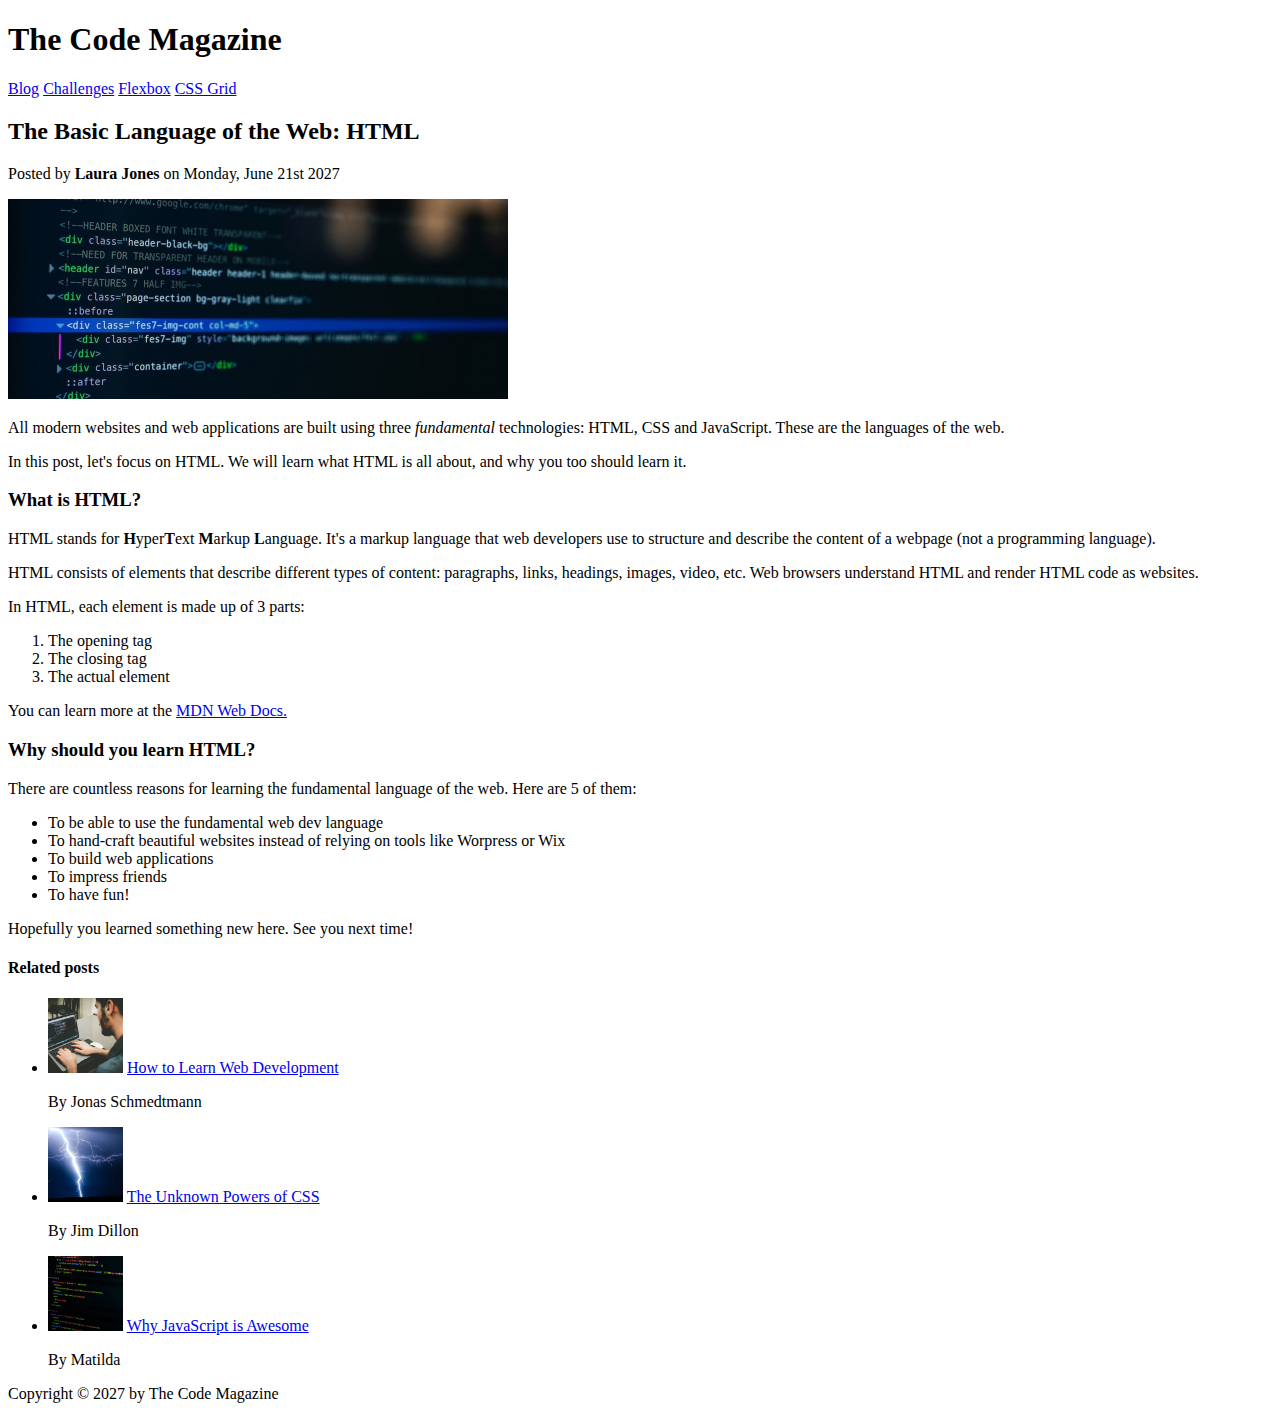
==== 03-css-fundamentals/index.html @ 5bffb774 "03-css-fundamentals: copy of 02-html-fundamentals" ====
<!DOCTYPE html>
<html lang="en">
  <head>
    <meta charset="UTF-8" />
    <title>The Basic Language of the Web: HTML</title>
  </head>
  <body>
    <!-- <h1>The Basic Language of the Web: HTML</h1>
    <h2>The Basic Language of the Web: HTML</h2>
    <h3>The Basic Language of the Web: HTML</h3>
    <h4>The Basic Language of the Web: HTML</h4>
    <h5>The Basic Language of the Web: HTML</h5>
    <h6>The Basic Language of the Web: HTML</h6> -->
    <header>
      <h1>The Code Magazine</h1>
      <nav>
        <a href="./blog.html">Blog</a>
        <a href="#">Challenges</a>
        <a href="#">Flexbox</a>
        <a href="#">CSS Grid</a>
      </nav>
    </header>
    <article>
      <header>
        <h2>The Basic Language of the Web: HTML</h2>
        <p>Posted by <strong>Laura Jones</strong> on Monday, June 21st 2027</p>
        <img
          src="./images/post-img.jpg"
          atl="HTML code on a screen"
          width="500"
          height="200"
        />
      </header>
      <p>
        All modern websites and web applications are built using three
        <em>fundamental</em>
        technologies: HTML, CSS and JavaScript. These are the languages of the
        web.
      </p>
      <p>
        In this post, let's focus on HTML. We will learn what HTML is all about,
        and why you too should learn it.
      </p>

      <h3>What is HTML?</h3>
      <p>
        HTML stands for <strong>H</strong>yper<strong>T</strong>ext
        <strong>M</strong>arkup <strong>L</strong>anguage. It's a markup
        language that web developers use to structure and describe the content
        of a webpage (not a programming language).
      </p>
      <p>
        HTML consists of elements that describe different types of content:
        paragraphs, links, headings, images, video, etc. Web browsers understand
        HTML and render HTML code as websites.
      </p>

      <p>In HTML, each element is made up of 3 parts:</p>
      <ol>
        <li>The opening tag</li>
        <li>The closing tag</li>
        <li>The actual element</li>
      </ol>
      <!-- HyperLink in the same tap -->
      <!-- <p>
      You can learn more at the
      <a href="https://developer.mozilla.org/en-US/docs/Web/HTML"
        >MDN Web Docs.</a
      >
    </p> -->
      <!-- HyperLink in a new tap -->
      <p>
        You can learn more at the
        <a
          href="https://developer.mozilla.org/en-US/docs/Web/HTML"
          target="_blank"
          >MDN Web Docs.</a
        >
      </p>

      <h3>Why should you learn HTML?</h3>
      <p>
        There are countless reasons for learning the fundamental language of the
        web. Here are 5 of them:
      </p>
      <ul>
        <li>To be able to use the fundamental web dev language</li>
        <li>
          To hand-craft beautiful websites instead of relying on tools like
          Worpress or Wix
        </li>
        <li>To build web applications</li>
        <li>To impress friends</li>
        <li>To have fun!</li>
      </ul>
      <p>Hopefully you learned something new here. See you next time!</p>
    </article>
    <aside>
      <h4>Related posts</h4>
      <p></p>
      <ul>
        <li>
          <img
            alt="Person programming"
            src="./images/related-1.jpg"
            width="75"
          />
          <a href="#"> How to Learn Web Development</a>
        </li>
        <p>By Jonas Schmedtmann</p>
        <li>
          <img alt="Lightning" src="./images/related-2.jpg" width="75" />
          <a href="#">The Unknown Powers of CSS</a>
        </li>
        <p>By Jim Dillon</p>
        <li>
          <img
            alt="JavaScript code on a screen"
            src="./images/related-3.jpg"
            width="75"
          />
          <a href="#">Why JavaScript is Awesome</a>
        </li>
        <p>By Matilda</p>
      </ul>
    </aside>
    <footer>Copyright &copy; 2027 by The Code Magazine</footer>
  </body>
</html>
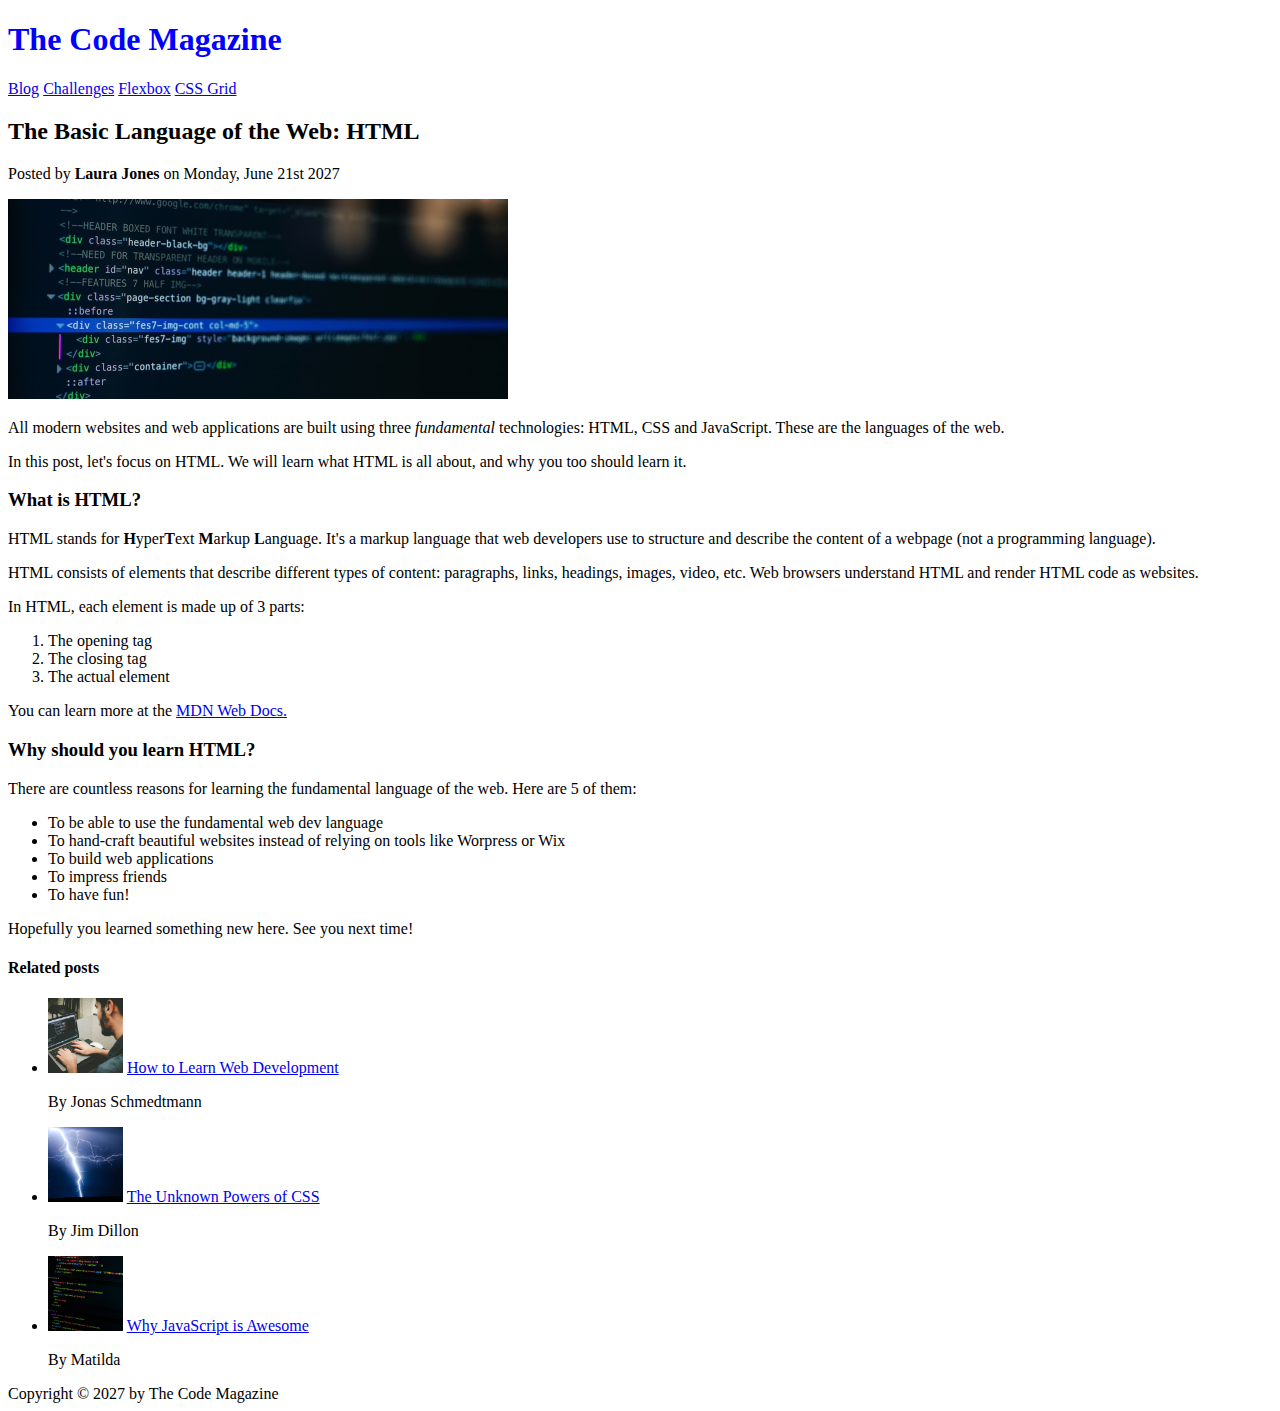
==== commit 105ab3bb: "03-css-fundamentals: inline css" ====
--- a/03-css-fundamentals/index.html
+++ b/03-css-fundamentals/index.html
@@ -12,7 +12,7 @@
     <h5>The Basic Language of the Web: HTML</h5>
     <h6>The Basic Language of the Web: HTML</h6> -->
     <header>
-      <h1>The Code Magazine</h1>
+      <h1 style="color: blue">The Code Magazine</h1>
       <nav>
         <a href="./blog.html">Blog</a>
         <a href="#">Challenges</a>
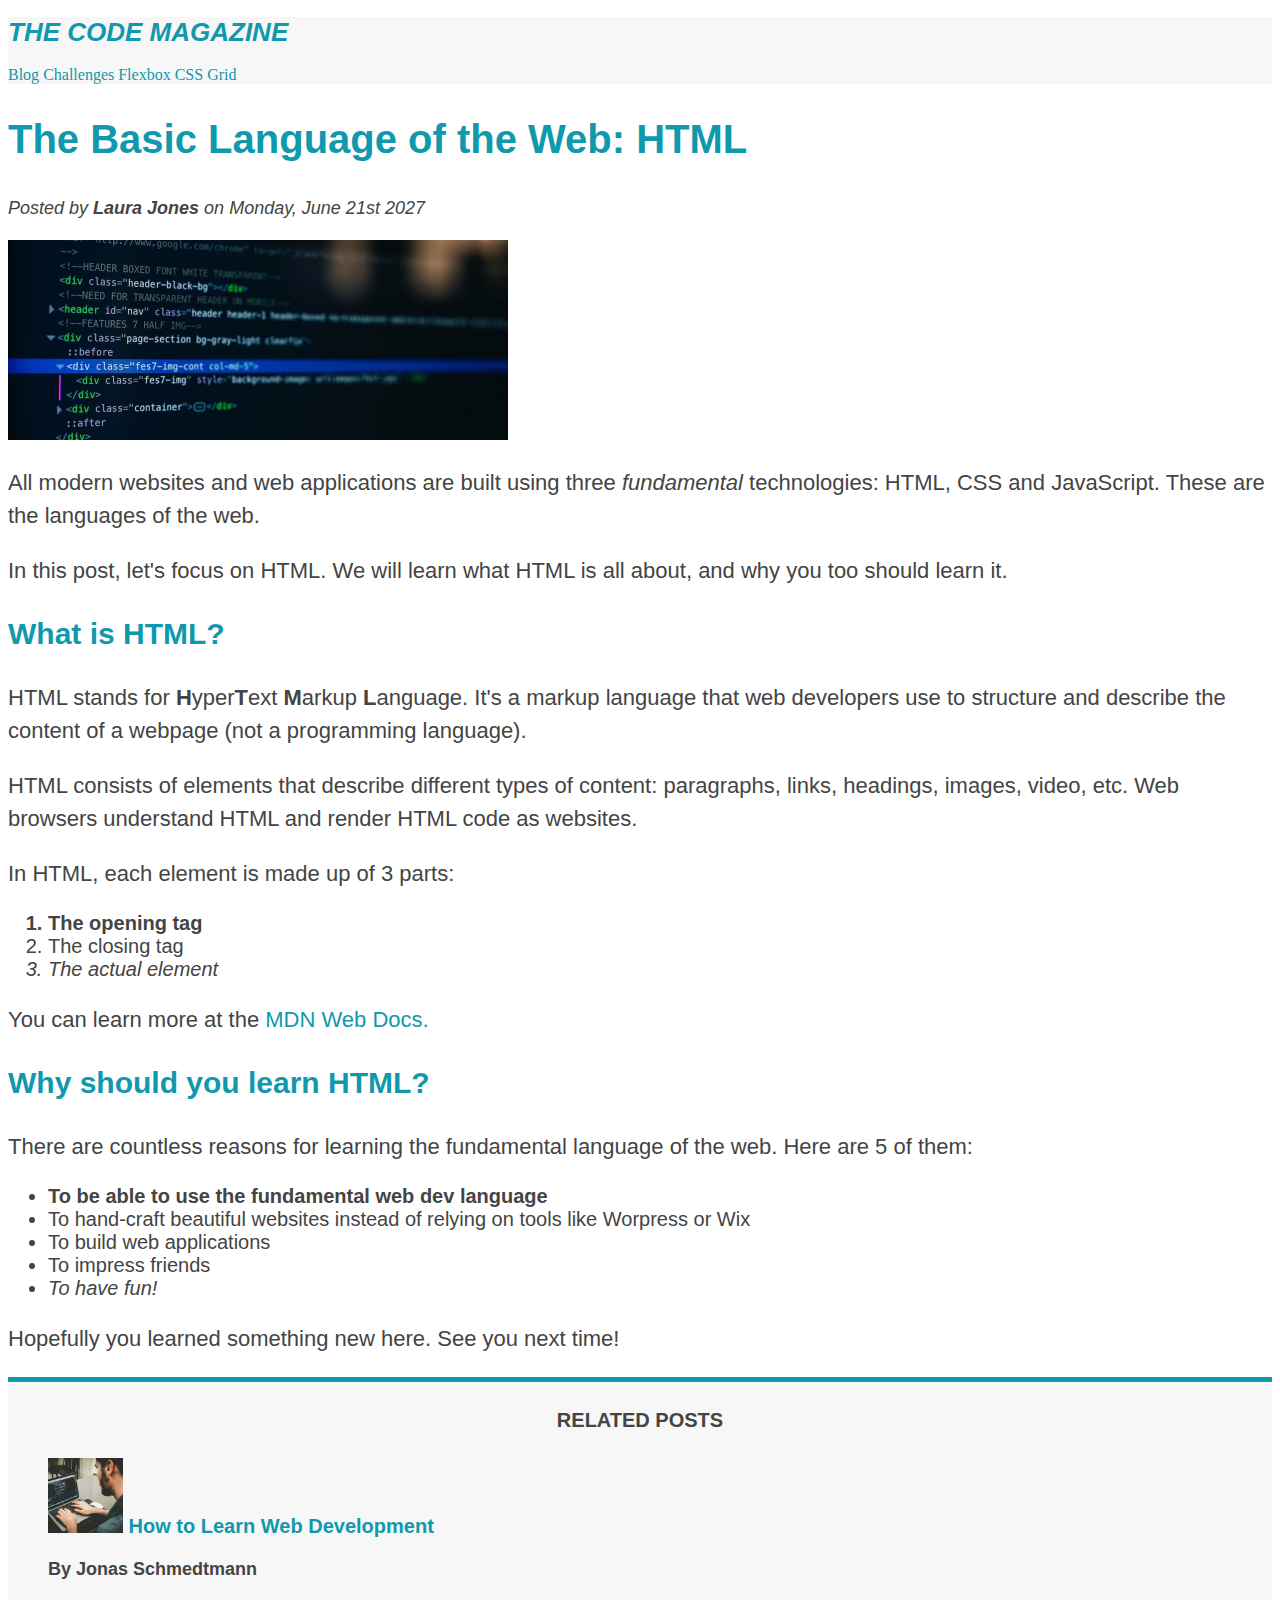
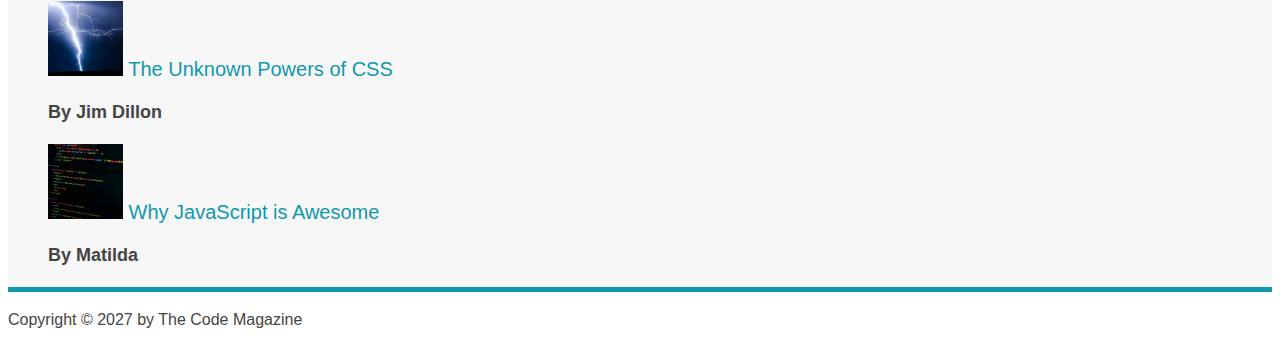
==== commit 4300dd71: "03-css-fundamentals: internal & external css" ====
--- a/03-css-fundamentals/index.html
+++ b/03-css-fundamentals/index.html
@@ -3,6 +3,14 @@
   <head>
     <meta charset="UTF-8" />
     <title>The Basic Language of the Web: HTML</title>
+    <!-- Internal CSS -->
+    <!-- <style>
+      h1 {
+        color: blue;
+      }
+    </style> -->
+    <!-- External CSS -->
+    <link rel="stylesheet" href="./style.css" />
   </head>
   <body>
     <!-- <h1>The Basic Language of the Web: HTML</h1>
@@ -11,8 +19,10 @@
     <h4>The Basic Language of the Web: HTML</h4>
     <h5>The Basic Language of the Web: HTML</h5>
     <h6>The Basic Language of the Web: HTML</h6> -->
-    <header>
-      <h1 style="color: blue">The Code Magazine</h1>
+    <header class="main-header">
+      <!-- inline css -->
+      <!-- <h1 style="color: blue">The Code Magazine</h1> -->
+      <h1>The Code Magazine</h1>
       <nav>
         <a href="./blog.html">Blog</a>
         <a href="#">Challenges</a>
@@ -23,7 +33,9 @@
     <article>
       <header>
         <h2>The Basic Language of the Web: HTML</h2>
-        <p>Posted by <strong>Laura Jones</strong> on Monday, June 21st 2027</p>
+        <p id="author">
+          Posted by <strong>Laura Jones</strong> on Monday, June 21st 2027
+        </p>
         <img
           src="./images/post-img.jpg"
           atl="HTML code on a screen"
@@ -98,7 +110,7 @@
     <aside>
       <h4>Related posts</h4>
       <p></p>
-      <ul>
+      <ul class="related">
         <li>
           <img
             alt="Person programming"
@@ -107,12 +119,12 @@
           />
           <a href="#"> How to Learn Web Development</a>
         </li>
-        <p>By Jonas Schmedtmann</p>
+        <p class="related-author">By Jonas Schmedtmann</p>
         <li>
           <img alt="Lightning" src="./images/related-2.jpg" width="75" />
           <a href="#">The Unknown Powers of CSS</a>
         </li>
-        <p>By Jim Dillon</p>
+        <p class="related-author">By Jim Dillon</p>
         <li>
           <img
             alt="JavaScript code on a screen"
@@ -121,9 +133,11 @@
           />
           <a href="#">Why JavaScript is Awesome</a>
         </li>
-        <p>By Matilda</p>
+        <p class="related-author">By Matilda</p>
       </ul>
     </aside>
-    <footer>Copyright &copy; 2027 by The Code Magazine</footer>
+    <footer>
+      <p id="copyright">Copyright &copy; 2027 by The Code Magazine</p>
+    </footer>
   </body>
 </html>
--- a/03-css-fundamentals/style.css
+++ b/03-css-fundamentals/style.css
@@ -0,0 +1,131 @@
+/* External CSS */
+
+h1, h2, h3, h4, p, li {
+  font-family: sans-serif;
+  color: #444
+}
+
+h1,h2,h3{
+  color: #1098ad;
+}
+
+h1 {
+  /* color: blue; */
+  /* color: #1098ad; */
+  font-size: 26px;
+  /* font-family: sans-serif; */
+  text-transform: uppercase;
+  font-style: italic;
+}
+
+h2 {
+  font-size: 40px;
+  /* font-family: sans-serif; */
+}
+
+p {
+  font-size: 22px;
+  /* font-family: sans-serif; */
+  line-height: 1.5;
+}
+
+h3 {
+  font-size: 30px;
+  /* font-family: sans-serif; */
+}
+
+h4 {
+  font-size: 20px;
+  /* font-family: sans-serif; */
+  text-transform: uppercase;
+  text-align: center;
+}
+
+li {
+  /* font-family: sans-serif; */
+  font-size: 20px;
+}
+
+/* descendant selector */
+/* footer p {
+font-size: 16px;
+} */
+
+#copyright {
+  font-size: 16px;
+}
+
+
+/* article header p {
+  font-style: italic;
+} */
+
+/* using ID instead of descendant selector */
+#author {
+  font-style: italic;
+  font-size: 18px;
+}
+
+.related-author {
+  font-size: 18px;
+  font-weight: bold;
+}
+
+.related {
+  list-style: none;
+}
+
+.main-header {
+  background-color: #f7f7f7;
+}
+
+aside {
+  background-color: #f7f7f7;
+  border-top: 5px solid #1098ad;
+  border-bottom: 5px solid #1098ad;
+}
+
+/* Sudo Class */
+li:first-child {
+  font-weight: bold;
+}
+
+li:last-child {
+  font-style: italic;
+}
+
+/* li:nth-child(2) {
+  color: red;
+}
+
+li:nth-child(odd) {
+  color: orange;
+} */
+
+/* This would only work if there was a p element thats the first element child of article */
+/* article p:first-child {
+
+} */
+
+/* targets a elements with the href attribute */
+a:link {
+  color: #1098ad;
+  text-decoration: none;
+}
+
+/* links that have been clicked */
+a:visited {
+  color: #1098ad;
+}
+
+a:hover {
+  color:orangered;
+  font-weight: bold;
+  /* text-decoration: underline dotted orange; */
+  text-decoration: underline orange;
+}
+
+a:active {
+  background-color: black;
+  font-style: italic;
+}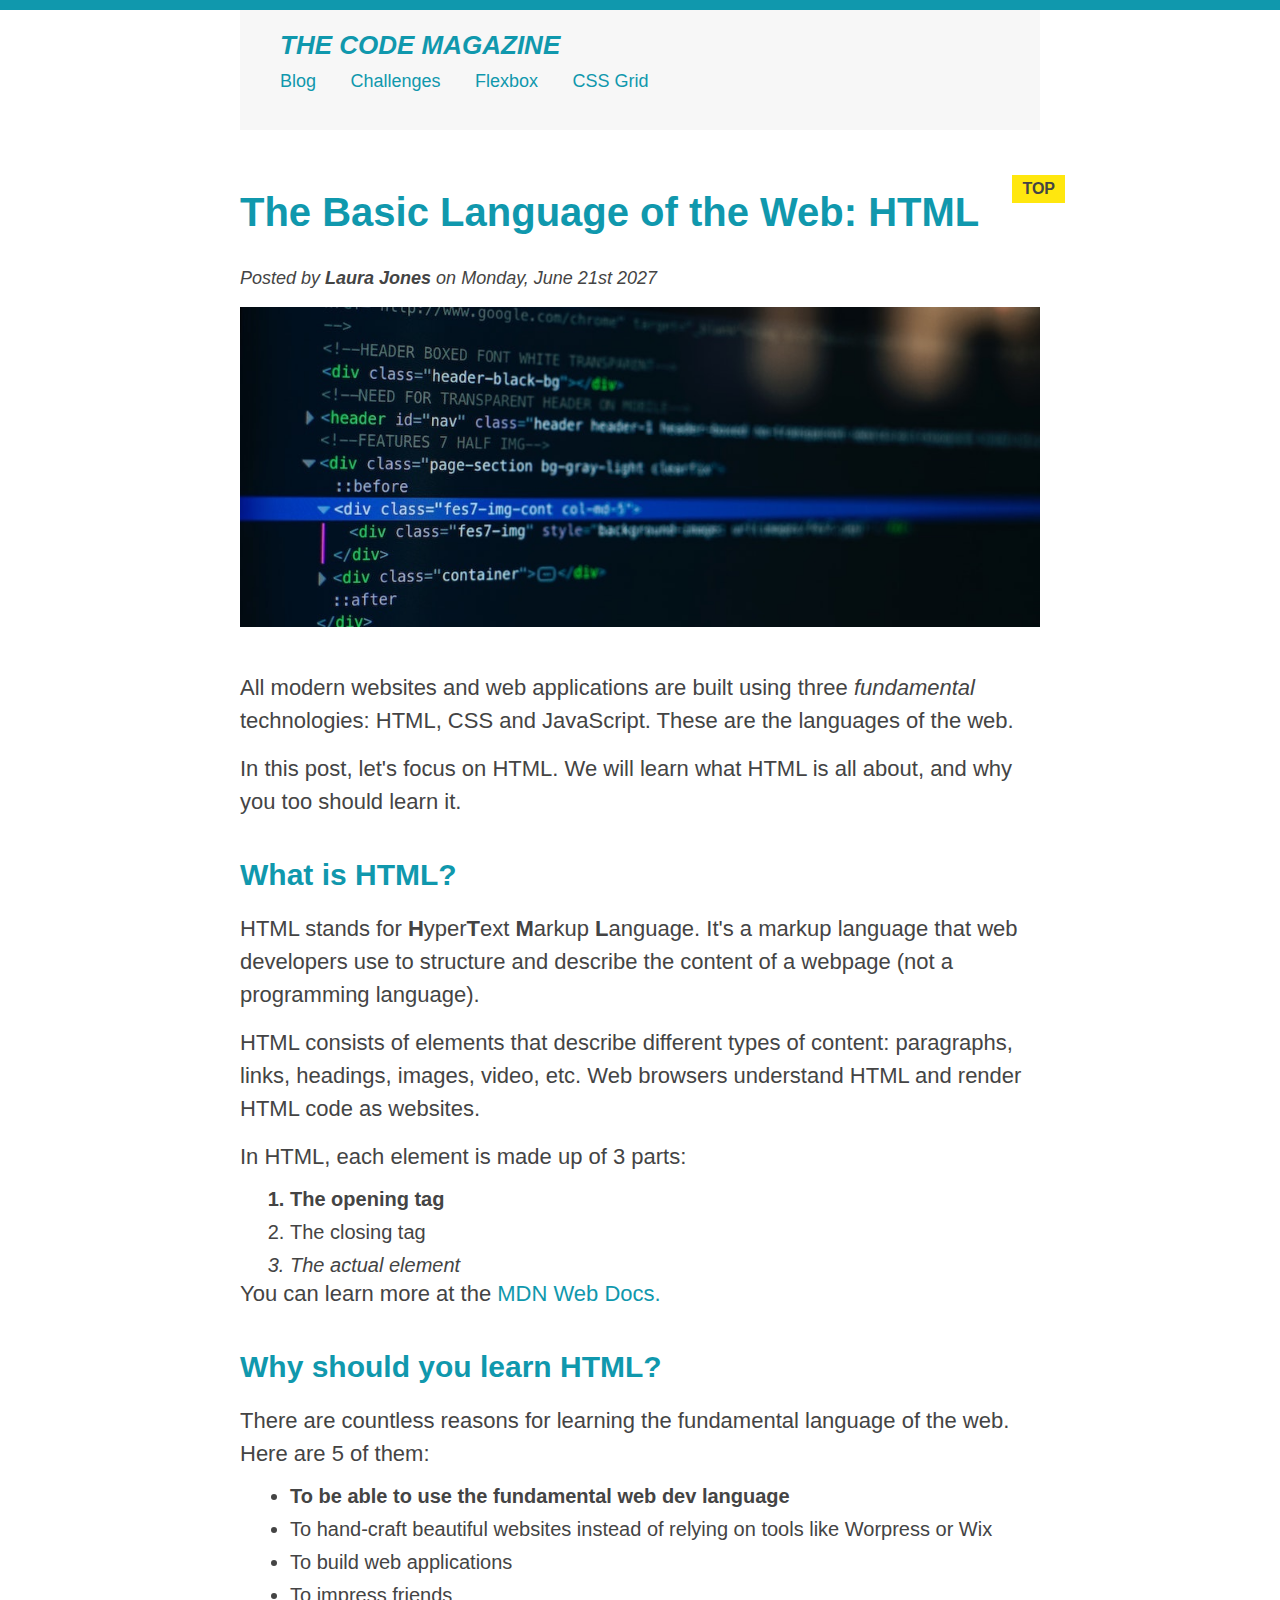
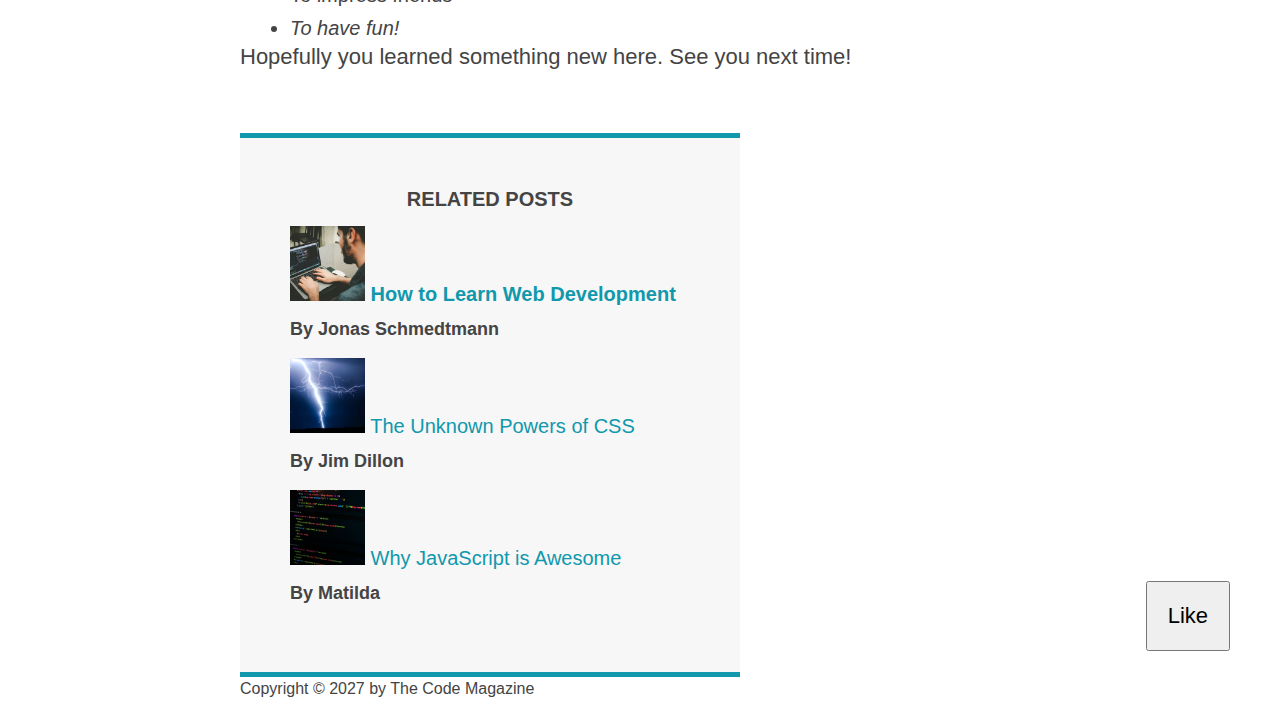
==== commit 840cac92: "03-css-fundamentals completed + Reference in readme" ====
--- a/03-css-fundamentals/index.html
+++ b/03-css-fundamentals/index.html
@@ -19,125 +19,129 @@
     <h4>The Basic Language of the Web: HTML</h4>
     <h5>The Basic Language of the Web: HTML</h5>
     <h6>The Basic Language of the Web: HTML</h6> -->
-    <header class="main-header">
-      <!-- inline css -->
-      <!-- <h1 style="color: blue">The Code Magazine</h1> -->
-      <h1>The Code Magazine</h1>
-      <nav>
-        <a href="./blog.html">Blog</a>
-        <a href="#">Challenges</a>
-        <a href="#">Flexbox</a>
-        <a href="#">CSS Grid</a>
-      </nav>
-    </header>
-    <article>
-      <header>
-        <h2>The Basic Language of the Web: HTML</h2>
-        <p id="author">
-          Posted by <strong>Laura Jones</strong> on Monday, June 21st 2027
+    <div class="container">
+      <header class="main-header">
+        <!-- inline css -->
+        <!-- <h1 style="color: blue">The Code Magazine</h1> -->
+        <h1>The Code Magazine</h1>
+        <nav>
+          <a href="./blog.html">Blog</a>
+          <a href="#">Challenges</a>
+          <a href="#">Flexbox</a>
+          <a href="#">CSS Grid</a>
+        </nav>
+      </header>
+      <article>
+        <header class="post-header">
+          <h2>The Basic Language of the Web: HTML</h2>
+          <p id="author">
+            Posted by <strong>Laura Jones</strong> on Monday, June 21st 2027
+          </p>
+          <img
+            src="./images/post-img.jpg"
+            atl="HTML code on a screen"
+            width="500"
+            height="200"
+            class="post-img"
+          />
+        </header>
+        <p>
+          All modern websites and web applications are built using three
+          <em>fundamental</em>
+          technologies: HTML, CSS and JavaScript. These are the languages of the
+          web.
         </p>
-        <img
-          src="./images/post-img.jpg"
-          atl="HTML code on a screen"
-          width="500"
-          height="200"
-        />
-      </header>
-      <p>
-        All modern websites and web applications are built using three
-        <em>fundamental</em>
-        technologies: HTML, CSS and JavaScript. These are the languages of the
-        web.
-      </p>
-      <p>
-        In this post, let's focus on HTML. We will learn what HTML is all about,
-        and why you too should learn it.
-      </p>
+        <p>
+          In this post, let's focus on HTML. We will learn what HTML is all
+          about, and why you too should learn it.
+        </p>
 
-      <h3>What is HTML?</h3>
-      <p>
-        HTML stands for <strong>H</strong>yper<strong>T</strong>ext
-        <strong>M</strong>arkup <strong>L</strong>anguage. It's a markup
-        language that web developers use to structure and describe the content
-        of a webpage (not a programming language).
-      </p>
-      <p>
-        HTML consists of elements that describe different types of content:
-        paragraphs, links, headings, images, video, etc. Web browsers understand
-        HTML and render HTML code as websites.
-      </p>
+        <h3>What is HTML?</h3>
+        <p>
+          HTML stands for <strong>H</strong>yper<strong>T</strong>ext
+          <strong>M</strong>arkup <strong>L</strong>anguage. It's a markup
+          language that web developers use to structure and describe the content
+          of a webpage (not a programming language).
+        </p>
+        <p>
+          HTML consists of elements that describe different types of content:
+          paragraphs, links, headings, images, video, etc. Web browsers
+          understand HTML and render HTML code as websites.
+        </p>
 
-      <p>In HTML, each element is made up of 3 parts:</p>
-      <ol>
-        <li>The opening tag</li>
-        <li>The closing tag</li>
-        <li>The actual element</li>
-      </ol>
-      <!-- HyperLink in the same tap -->
-      <!-- <p>
+        <p>In HTML, each element is made up of 3 parts:</p>
+        <ol>
+          <li>The opening tag</li>
+          <li>The closing tag</li>
+          <li>The actual element</li>
+        </ol>
+        <!-- HyperLink in the same tap -->
+        <!-- <p>
       You can learn more at the
       <a href="https://developer.mozilla.org/en-US/docs/Web/HTML"
         >MDN Web Docs.</a
       >
     </p> -->
-      <!-- HyperLink in a new tap -->
-      <p>
-        You can learn more at the
-        <a
-          href="https://developer.mozilla.org/en-US/docs/Web/HTML"
-          target="_blank"
-          >MDN Web Docs.</a
-        >
-      </p>
+        <!-- HyperLink in a new tap -->
+        <p>
+          You can learn more at the
+          <a
+            href="https://developer.mozilla.org/en-US/docs/Web/HTML"
+            target="_blank"
+            >MDN Web Docs.</a
+          >
+        </p>
 
-      <h3>Why should you learn HTML?</h3>
-      <p>
-        There are countless reasons for learning the fundamental language of the
-        web. Here are 5 of them:
-      </p>
-      <ul>
-        <li>To be able to use the fundamental web dev language</li>
-        <li>
-          To hand-craft beautiful websites instead of relying on tools like
-          Worpress or Wix
-        </li>
-        <li>To build web applications</li>
-        <li>To impress friends</li>
-        <li>To have fun!</li>
-      </ul>
-      <p>Hopefully you learned something new here. See you next time!</p>
-    </article>
-    <aside>
-      <h4>Related posts</h4>
-      <p></p>
-      <ul class="related">
-        <li>
-          <img
-            alt="Person programming"
-            src="./images/related-1.jpg"
-            width="75"
-          />
-          <a href="#"> How to Learn Web Development</a>
-        </li>
-        <p class="related-author">By Jonas Schmedtmann</p>
-        <li>
-          <img alt="Lightning" src="./images/related-2.jpg" width="75" />
-          <a href="#">The Unknown Powers of CSS</a>
-        </li>
-        <p class="related-author">By Jim Dillon</p>
-        <li>
-          <img
-            alt="JavaScript code on a screen"
-            src="./images/related-3.jpg"
-            width="75"
-          />
-          <a href="#">Why JavaScript is Awesome</a>
-        </li>
-        <p class="related-author">By Matilda</p>
-      </ul>
-    </aside>
-    <footer>
-      <p id="copyright">Copyright &copy; 2027 by The Code Magazine</p>
-    </footer>
+        <h3>Why should you learn HTML?</h3>
+        <p>
+          There are countless reasons for learning the fundamental language of
+          the web. Here are 5 of them:
+        </p>
+        <ul>
+          <li>To be able to use the fundamental web dev language</li>
+          <li>
+            To hand-craft beautiful websites instead of relying on tools like
+            Worpress or Wix
+          </li>
+          <li>To build web applications</li>
+          <li>To impress friends</li>
+          <li>To have fun!</li>
+        </ul>
+        <p>Hopefully you learned something new here. See you next time!</p>
+      </article>
+      <aside>
+        <h4>Related posts</h4>
+        <p></p>
+        <ul class="related">
+          <li>
+            <img
+              alt="Person programming"
+              src="./images/related-1.jpg"
+              width="75"
+            />
+            <a href="#"> How to Learn Web Development</a>
+          </li>
+          <p class="related-author">By Jonas Schmedtmann</p>
+          <li>
+            <img alt="Lightning" src="./images/related-2.jpg" width="75" />
+            <a href="#">The Unknown Powers of CSS</a>
+          </li>
+          <p class="related-author">By Jim Dillon</p>
+          <li>
+            <img
+              alt="JavaScript code on a screen"
+              src="./images/related-3.jpg"
+              width="75"
+            />
+            <a href="#">Why JavaScript is Awesome</a>
+          </li>
+          <p class="related-author">By Matilda</p>
+        </ul>
+      </aside>
+      <footer>
+        <p id="copyright">Copyright &copy; 2027 by The Code Magazine</p>
+      </footer>
+    </div>
+    <button>Like</button>
   </body>
 </html>
--- a/03-css-fundamentals/style.css
+++ b/03-css-fundamentals/style.css
@@ -1,4 +1,28 @@
 /* External CSS */
+
+/* Not Inheritance, its just applied to everything */
+* {
+  /* border-top: 5px solid #1098ad; */
+  margin:  0;
+  padding: 0;
+}
+
+/* Inheritance */
+body {
+  color: #444;
+  font-family: sans-serif;
+  border-top: 10px solid #1098ad;
+  /* margin not inherited */
+  margin: 0;
+  position: relative;
+}
+
+.container {
+  width: 800px;
+  /* margin-left: auto;
+  margin-right: auto; */
+  margin: 0 auto;
+}
 
 h1, h2, h3, h4, p, li {
   font-family: sans-serif;
@@ -21,17 +45,36 @@
 h2 {
   font-size: 40px;
   /* font-family: sans-serif; */
+  margin-bottom: 30px;
+  position: relative;
+}
+
+h2::after {
+  content: "TOP";
+  background-color: #ffe70e;
+  color: #444;
+  font-size: 16px;
+  font-weight: bold;
+  /* Pseudo Elements are inline elements by default */
+  display: inline-block;
+  padding: 5px 10px;
+  position: absolute;
+  top: -15px;
+  right: -25px;
 }
 
 p {
   font-size: 22px;
   /* font-family: sans-serif; */
   line-height: 1.5;
+  margin-bottom: 15px;
 }
 
 h3 {
   font-size: 30px;
   /* font-family: sans-serif; */
+  margin-bottom: 20px;
+  margin-top: 40px;
 }
 
 h4 {
@@ -41,9 +84,14 @@
   text-align: center;
 }
 
+ul,ol {
+  margin-left: 50px;
+}
+
 li {
   /* font-family: sans-serif; */
   font-size: 20px;
+  margin-bottom: 10px;
 }
 
 /* descendant selector */
@@ -77,12 +125,30 @@
 
 .main-header {
   background-color: #f7f7f7;
+  /* padding: 20px;
+  padding-left: 40px;
+  padding-right: 40px; */
+  padding: 20px 40px;
+  margin-bottom: 60px;
+  height: 80px;
+}
+
+.post-header {
+  margin-bottom: 40px;
+}
+
+article {
+  margin-bottom: 60px;
 }
 
 aside {
   background-color: #f7f7f7;
   border-top: 5px solid #1098ad;
   border-bottom: 5px solid #1098ad;
+  /* padding-top: 50px;
+  padding-bottom: 50px; */
+  padding: 50px 0px;
+  width: 500px;
 }
 
 /* Sudo Class */
@@ -92,6 +158,7 @@
 
 li:last-child {
   font-style: italic;
+  margin-bottom: 0;
 }
 
 /* li:nth-child(2) {
@@ -128,4 +195,31 @@
 a:active {
   background-color: black;
   font-style: italic;
+}
+
+.post-img {
+  /* the % is of the parent container */
+  width: 100%;
+  height: auto;
+}
+
+nav a:link {
+  font-size: 18px;
+  margin-right: 30px;
+  margin-top: 10px;
+  display: inline-block;
+}
+
+/* concatenated pseudo class */
+nav a:link:last-child {
+  margin-right: 0;
+}
+
+button {
+  font-size: 22px;
+  padding: 20px;
+  cursor: pointer;
+  position: absolute;
+  bottom: 50px;
+  right: 50px;
 }